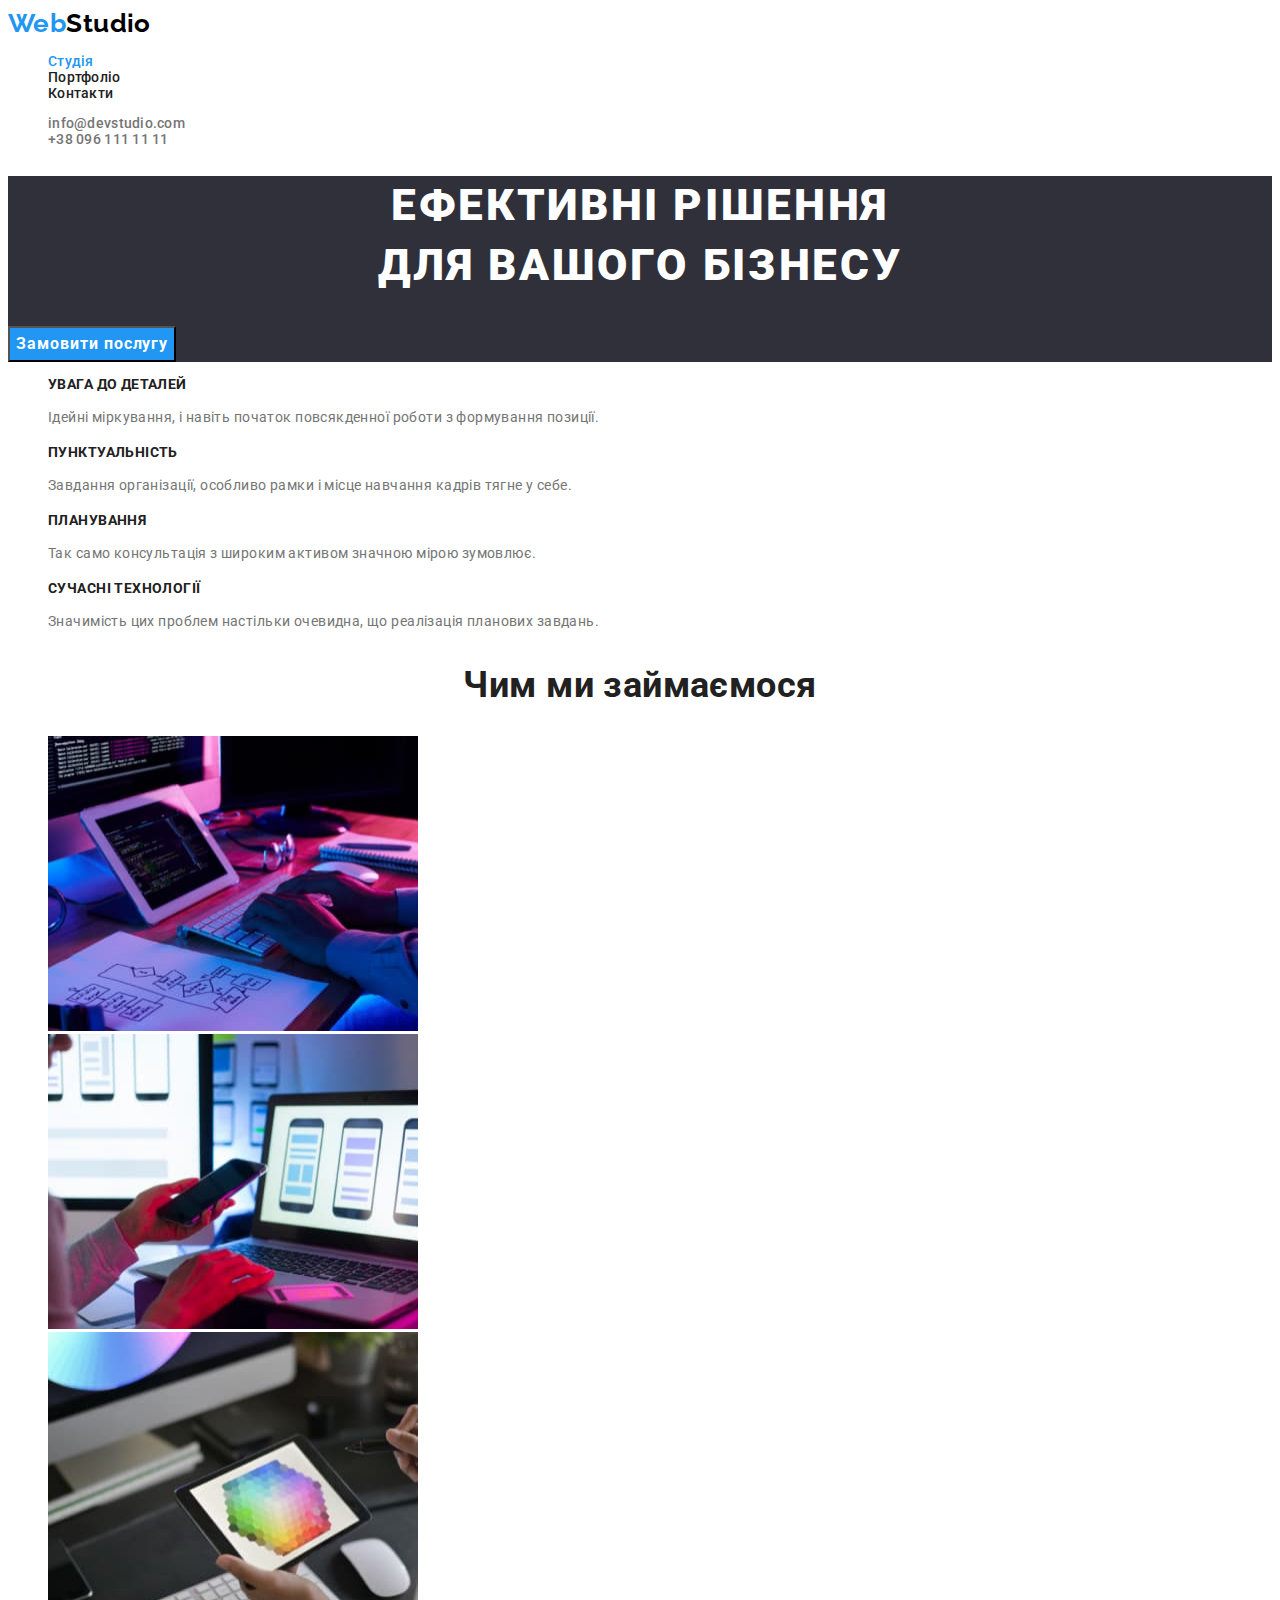
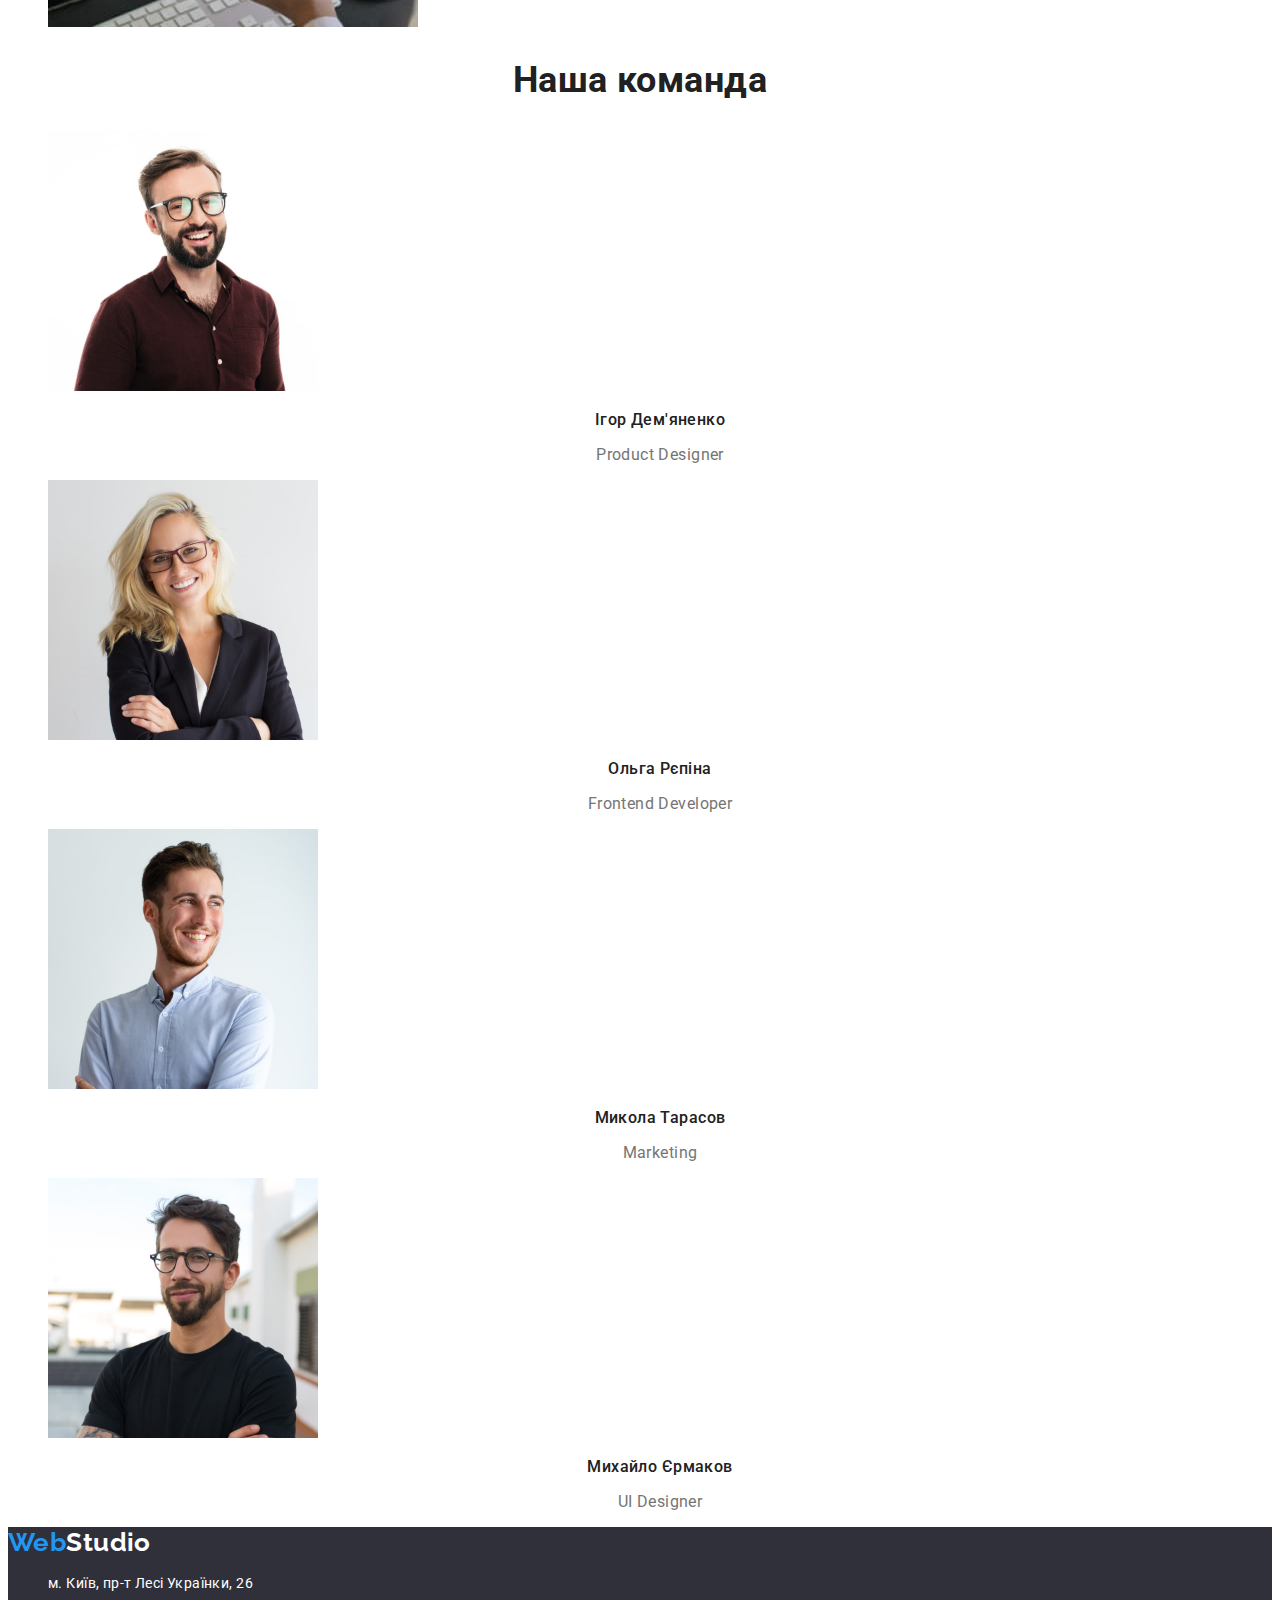
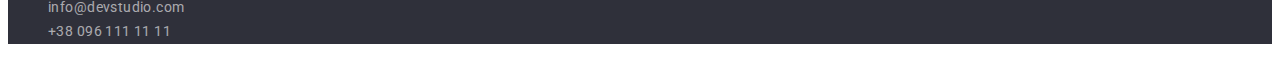
==== index.html @ 7720a864 "Initial commit" ====
<!DOCTYPE html>
<html lang="uk">
<head>
    <meta charset="UTF-8">
    <meta http-equiv="X-UA-Compatible" content="IE=edge">
    <meta name="viewport" content="width=device-width, initial-scale=1.0">
    <title>Студія</title>
    <link href="https://fonts.googleapis.com/css2?family=Raleway:wght@700&family=Roboto:wght@400;500;700;900&display=swap" rel="stylesheet">
    <link rel="stylesheet" href="./css/styles.css">
</head>
<body>
    <!--header-->
    <header class="header">
        <!--site logo-->
        <a lang="en" class="site-logo" href="./"><span class="site-logo-design">Web</span>Studio</a>
        <!--navigation-->
        <nav>
            <ul class="list">
                <li><a class="header-navigation-link current" href="./">Студія</a></li>
                <li><a class="header-navigation-link" href="./portfolio.html">Портфоліо</a></li>
                <li><a class="header-navigation-link" href="#">Контакти</a></li>
            </ul>
        </nav>
        <!--contacts in header-->
        <ul class="list">
            <li><a class="header-navigation-email" href="mailto:info@devstudio.com">info@devstudio.com</a></li>
            <li><a class="header-navigation-phone" href="tel:+380961111111">+38 096 111 11 11</a></li>
        </ul>
    </header>
    <!--main  data-->
    <main>
        <section class="hero">
            <h1 class="hero-title">Ефективні рішення<br>для вашого бізнесу</h1>
            <button class="hero-button" type="button">Замовити послугу</button>
        </section>
        <section>
            <!--company skills-->
            <!--пізніше цей заголовок сховаємо-->
            <h2 class="skills-title">Наші особливості</h2>
            <ul class="list">
                <li class="skill">
                    <h3 class="skill-title">Увага до деталей</h3>
                    <p class="skill-text">Ідейні міркування, і навіть початок повсякденної роботи з формування позиції.</p>
                </li>
                <li class="skill">
                    <h3 class="skill-title">Пунктуальність</h3>
                    <p class="skill-text">Завдання організації, особливо рамки і місце навчання кадрів тягне у себе.</p>
                </li>
                <li class="skill">
                    <h3 class="skill-title">Планування</h3>
                    <p class="skill-text">Так само консультація з широким активом значною мірою зумовлює.</p>
                </li>
                <li class="skill">
                    <h3 class="skill-title">Сучасні технології</h3>
                    <p class="skill-text">Значимість цих проблем настільки очевидна, що реалізація планових завдань.</p>
                </li>
            </ul>
            </section>
            <!--company works-->
        <section>
            <h2 class="company-works-title">Чим ми займаємося</h2>
            <ul class="list">
                <li class="work">
                    <img src="./images/work1.jpg" alt="Програмування" width="370" height="295">
                </li>
                <li class="work">
                    <img src="./images/work2.jpg" alt="Аналітика" width="370" height="295">
                </li>
                <li class="work">
                    <img src="./images/work3.jpg" alt="Дизайн" width="370" height="295">
                </li>
            </ul>
        </section>
        <!--company team-->
        <section>
            <h2 class="company-team-title">Наша команда</h2>
            <ul class="list">
                <li class="team-card">
                    <img src="./images/igordemyanenko.jpg" alt="Ігор Дем'яненко" width="270" height="260">
                    <h3 class="company-worker-name">Ігор Дем'яненко</h3>
                    <p class="company-worker-position">Product Designer</p>
                </li>
                <li class="team-card">
                    <img src="./images/olgarepina.jpg" alt="Ольга Рєпіна" width="270" height="260">
                    <h3 class="company-worker-name">Ольга Рєпіна</h3>
                    <p class="company-worker-position">Frontend Developer</p>
                </li>
                <li class="team-card">
                    <img src="./images/mykolatarasov.jpg" alt="Микола Тарасов" width="270" height="260">
                    <h3 class="company-worker-name">Микола Тарасов</h3>
                    <p class="company-worker-position">Marketing</p>
                </li>
                <li class="team-card">
                    <img src="./images/mykhailoyermakov.jpg" alt="Михайло Єрмаков" width="270" height="260">
                    <h3 class="company-worker-name">Михайло Єрмаков</h3>
                    <p class="company-worker-position">UI Designer</p>
                </li>
            </ul>
        </section>
    </main>
    <!--footer-->
    <footer class="footer">
        <a lang="en" class="site-logo footer-logo" href="./"><span class="site-logo-design">Web</span>Studio</a>
        <address>
            <ul class="list">
                <li class="footer-physical-address">м. Київ, пр-т Лесі Українки, 26</li>
                <li><a class="footer-contact" href="mailto:info@devstudio.com">info@devstudio.com</a></li>
                <li><a class="footer-contact" href="tel:+380961111111">+38 096 111 11 11</a></li>
            </ul>
        </address>
    </footer>
</body>
</html>
---- css/styles.css ----
:root {
    --body-text-color: #212121;
    --header-navigation-link-hover-color: #2196F3;
    --site-logo-color: #000000;
    --header-contacts-color: #757575;
    --header-navigation-link-color: #212121;
    --header-current-color: #2196F3;
    --hero-title-color: #FFFFFF;
    --hero-button-background-color: #2196F3;
    --hero-button-background-active-color: #188CE8;
    --hero-button-text-color: #FFFFFF;
    --skill-text-color: #757575;
    --company-works-title-color: #212121;
    --company-worker-name-color: #212121;
    --company-worker-position-color: #757575;
    --projects-filter-button-background: #F5F4FA;
    --projects-filter-button-hover-color: #FFFFFF;
    --projects-filter-button-hover-background-color: #2196F3;
    --projects-filter-button-text-color: #212121;
    --projects-link-color: #212121;
    --project-title-color: #212121;
    --projects-type-color: #757575;
    --footer-logo-color: #FFFFFF;
    --footer-background-color: #2F303A;
    --footer-physical-address-color: #FFFFFF;
    --footer-contacts-color: rgba(255, 255, 255, 0.6);
    --footer-contacts-hove-focus-color: #2196F3;
}

body {
    font-family: "Roboto", sans-serif;
    font-size: 14px;
    letter-spacing: 0.03em;
    color: var(--body-text-color);
}

.list {
    list-style: none;
}

.site-logo {
    font-family: "Raleway", sans-serif;
    font-style: normal;
    font-size: 26px;
    font-weight: 700;
    line-height: 1.1923;
    text-decoration: none;
    color: var(--site-logo-color);
}

.site-logo-design {
    color: var(--header-navigation-link-hover-color);
}

.header-navigation-link {
    font-style: normal;
    font-weight: 500;
    line-height: 1.1428;
    letter-spacing: 0.02em;
    text-decoration: none;
    color: var(--header-navigation-link-color);

}

.header-navigation-email,
.header-navigation-phone {
    font-weight: 500;
    line-height: 1.1428;
    letter-spacing: 0.02em;
    text-decoration: none;
    color: var(--header-contacts-color);
}

.header-navigation-link:hover,
.header-navigation-email:hover,
.header-navigation-phone:hover,
.header-navigation-link:focus,
.header-navigation-email:focus,
.header-navigation-phone:focus {
    color: var(--header-navigation-link-hover-color);
}

.current {
    color: var(--header-current-color);
}

.hero {
    background-color: var(--footer-background-color);
}

.hero-title {
    font-weight: 900;
    font-size: 44px;
    line-height: 1.3636;
    text-align: center;
    letter-spacing: 0.06em;
    text-transform: uppercase;
    color: var(--hero-title-color);
}

.hero-button {
    background: var(--hero-button-background-color);
    font-family: "Roboto", sans-serif;
    font-style: normal;
    font-size: 16px;
    font-weight: 700;
    line-height: 1.875;
    align-items: center;
    text-align: center;
    letter-spacing: 0.06em;
    cursor: pointer;
    color: var(--hero-button-text-color);
}

.hero-button:active {
    background: var(--hero-button-background-active-color);
}

.skill-title {
    font-style: normal;
    font-size: 14px;
    line-height: 1.1428;
    text-transform: uppercase;
}

.skill-text {
    font-style: normal;
    font-weight: 400;
    line-height: 1.7142;
    color: var(--skill-text-color);
}

.company-works-title,
.company-team-title {
    font-style: normal;
    font-size: 36px;
    line-height: 1.1666;
    text-align: center;
    color: var(--company-works-title-color);
}

.company-worker-name {
    font-style: normal;
    font-size: 16px;
    font-weight: 500;
    line-height: 1.1875;
    text-align: center;
    color: var(--company-worker-name-color);
}

.company-worker-position {
    font-size: 16px;
    line-height: 19px;
    text-align: center;
    color: var(--company-worker-position-color);
}

/* hide h1 */
.projects-title,
.skills-title {
    position: absolute;
    width: 1px;
    height: 1px;
    margin: -1px;
    padding: 0;
    overflow: hidden;
    border: 0;
    clip: rect(0 0 0 0);
}

.projects-filter-button {
    background: var(--projects-filter-button-background);
    font-family: "Roboto", sans-serif;
    font-style: normal;
    font-size: 16px;
    font-weight: 500;
    line-height: 1.625;
    text-align: center;
    letter-spacing: 0.03em;
    cursor: pointer;
    color: var(--projects-filter-button-text-color);
}

.projects-filter-button:hover,
.projects-filter-button:focus {
    background: var(--projects-filter-button-hover-background-color);
    color: var(--projects-filter-button-hover-color);
}

.project-link {
    text-decoration: none;
    color: var(--projects-link-color);
}

.project-title {
    font-style: normal;
    font-size: 18px;
    line-height: 2;
    letter-spacing: 0.06em;
    color: var(--project-title-color);
}

.project-type {
    font-style: normal;
    font-size: 16px;
    line-height: 1.875;
    color: var(--projects-type-color);
}

.footer {
    background-color: var(--footer-background-color);
}

.footer-logo {
    color: var(--footer-logo-color);
}

.footer-physical-address {
    font-style: normal;
    font-size: 14px;
    line-height: 1.7142;
    color: var(--footer-physical-address-color);
}

.footer-contact {
    font-style: normal;
    line-height: 1.7142;
    text-decoration: none;
    color: var(--footer-contacts-color);
}

.footer-contact:hover,
.footer-contact:focus {
    color: var(--footer-contacts-hove-focus-color);
}
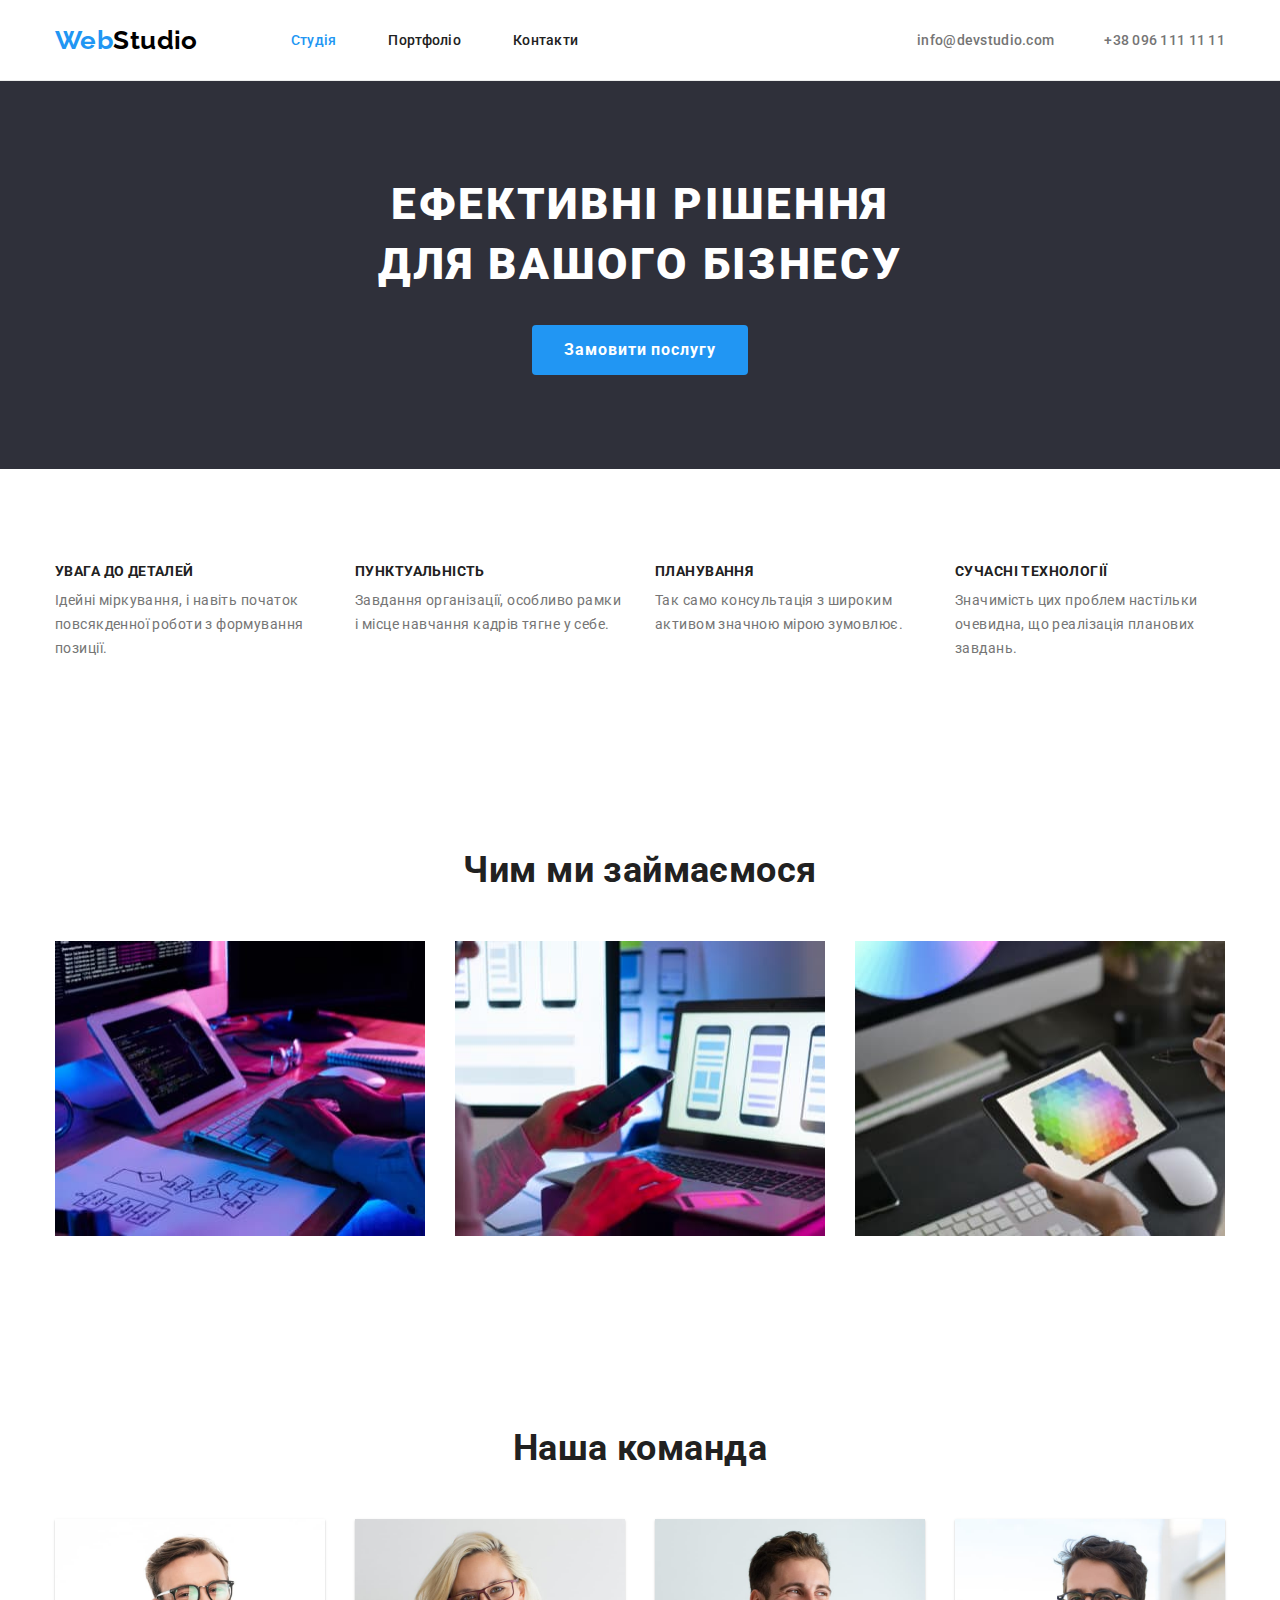
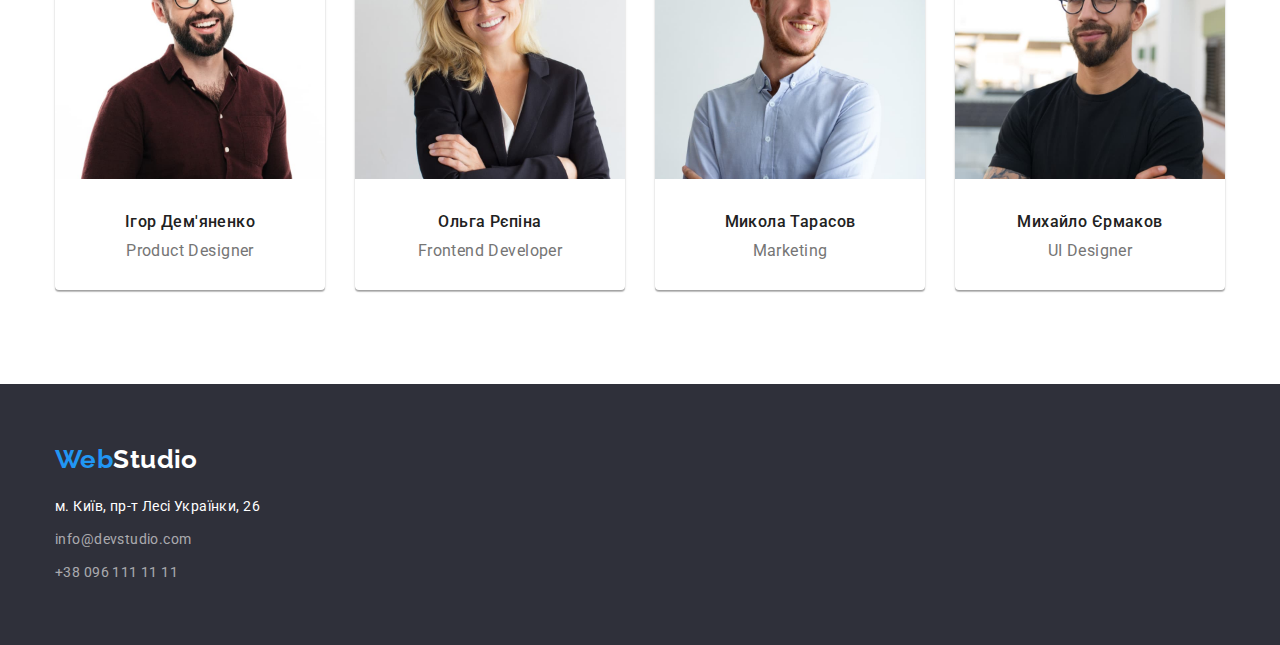
==== commit 57fc1e4a: "test index.html 31.10.2022" ====
--- a/index.html
+++ b/index.html
@@ -5,109 +5,122 @@
     <meta http-equiv="X-UA-Compatible" content="IE=edge">
     <meta name="viewport" content="width=device-width, initial-scale=1.0">
     <title>Студія</title>
+    <link rel="preconnect" href="https://fonts.googleapis.com">
+    <link rel="preconnect" href="https://fonts.gstatic.com" crossorigin>
     <link href="https://fonts.googleapis.com/css2?family=Raleway:wght@700&family=Roboto:wght@400;500;700;900&display=swap" rel="stylesheet">
+    <link rel="stylesheet" href="https://cdnjs.cloudflare.com/ajax/libs/modern-normalize/1.1.0/modern-normalize.css">
     <link rel="stylesheet" href="./css/styles.css">
 </head>
 <body>
     <!--header-->
     <header class="header">
-        <!--site logo-->
-        <a lang="en" class="site-logo" href="./"><span class="site-logo-design">Web</span>Studio</a>
-        <!--navigation-->
-        <nav>
-            <ul class="list">
-                <li><a class="header-navigation-link current" href="./">Студія</a></li>
-                <li><a class="header-navigation-link" href="./portfolio.html">Портфоліо</a></li>
-                <li><a class="header-navigation-link" href="#">Контакти</a></li>
+        <div class="header-navigation container">
+            <!--site logo-->
+            <a lang="en" class="site-logo" href="./"><span class="site-logo-design">Web</span>Studio</a>
+            <!--navigation-->
+            <nav>
+                <ul class="header-navigation-links list">
+                    <li class="list-item"><a class="header-navigation-link current" href="./">Студія</a></li>
+                    <li class="list-item"><a class="header-navigation-link" href="./portfolio.html">Портфоліо</a></li>
+                    <li class="list-item"><a class="header-navigation-link" href="#">Контакти</a></li>
+                </ul>
+            </nav>
+            <!--contacts in header-->
+            <ul class="header-navigation-contacts list">
+                <li class="list-item"><a class="header-navigation-email" href="mailto:info@devstudio.com">info@devstudio.com</a></li>
+                <li class="list-item"><a class="header-navigation-phone" href="tel:+380961111111">+38 096 111 11 11</a></li>
             </ul>
-        </nav>
-        <!--contacts in header-->
-        <ul class="list">
-            <li><a class="header-navigation-email" href="mailto:info@devstudio.com">info@devstudio.com</a></li>
-            <li><a class="header-navigation-phone" href="tel:+380961111111">+38 096 111 11 11</a></li>
-        </ul>
+        </div>
     </header>
     <!--main  data-->
     <main>
-        <section class="hero">
+        <section class="hero section">
             <h1 class="hero-title">Ефективні рішення<br>для вашого бізнесу</h1>
             <button class="hero-button" type="button">Замовити послугу</button>
         </section>
-        <section>
-            <!--company skills-->
-            <!--пізніше цей заголовок сховаємо-->
-            <h2 class="skills-title">Наші особливості</h2>
-            <ul class="list">
-                <li class="skill">
-                    <h3 class="skill-title">Увага до деталей</h3>
-                    <p class="skill-text">Ідейні міркування, і навіть початок повсякденної роботи з формування позиції.</p>
-                </li>
-                <li class="skill">
-                    <h3 class="skill-title">Пунктуальність</h3>
-                    <p class="skill-text">Завдання організації, особливо рамки і місце навчання кадрів тягне у себе.</p>
-                </li>
-                <li class="skill">
-                    <h3 class="skill-title">Планування</h3>
-                    <p class="skill-text">Так само консультація з широким активом значною мірою зумовлює.</p>
-                </li>
-                <li class="skill">
-                    <h3 class="skill-title">Сучасні технології</h3>
-                    <p class="skill-text">Значимість цих проблем настільки очевидна, що реалізація планових завдань.</p>
-                </li>
-            </ul>
+        <section class="section">
+            <div class="container">
+                <!--company skills-->
+                <!--пізніше цей заголовок сховаємо-->
+                <h2 class="skills-title">Наші особливості</h2>
+                <ul class="company-skills-list list">
+                    <li class="skill">
+                        <h3 class="skill-title">Увага до деталей</h3>
+                        <p class="skill-text">Ідейні міркування, і навіть початок повсякденної роботи з формування позиції.</p>
+                    </li>
+                    <li class="skill">
+                        <h3 class="skill-title">Пунктуальність</h3>
+                        <p class="skill-text">Завдання організації, особливо рамки і місце навчання кадрів тягне у себе.</p>
+                    </li>
+                    <li class="skill">
+                        <h3 class="skill-title">Планування</h3>
+                        <p class="skill-text">Так само консультація з широким активом значною мірою зумовлює.</p>
+                    </li>
+                    <li class="skill">
+                        <h3 class="skill-title">Сучасні технології</h3>
+                        <p class="skill-text">Значимість цих проблем настільки очевидна, що реалізація планових завдань.</p>
+                    </li>
+                </ul>
+            </div>
             </section>
             <!--company works-->
-        <section>
-            <h2 class="company-works-title">Чим ми займаємося</h2>
-            <ul class="list">
-                <li class="work">
-                    <img src="./images/work1.jpg" alt="Програмування" width="370" height="295">
-                </li>
-                <li class="work">
-                    <img src="./images/work2.jpg" alt="Аналітика" width="370" height="295">
-                </li>
-                <li class="work">
-                    <img src="./images/work3.jpg" alt="Дизайн" width="370" height="295">
-                </li>
-            </ul>
+        <section class="section">
+            <div class="container">
+                <h2 class="company-works-title">Чим ми займаємося</h2>
+                <ul class="company-works-list list">
+                    <li class="work">
+                        <img src="./images/work1.jpg" alt="Програмування" width="370" height="295">
+                    </li>
+                    <li class="work">
+                        <img src="./images/work2.jpg" alt="Аналітика" width="370" height="295">
+                    </li>
+                    <li class="work">
+                        <img src="./images/work3.jpg" alt="Дизайн" width="370" height="295">
+                    </li>
+                </ul>
+            </div>
         </section>
         <!--company team-->
-        <section>
-            <h2 class="company-team-title">Наша команда</h2>
-            <ul class="list">
-                <li class="team-card">
-                    <img src="./images/igordemyanenko.jpg" alt="Ігор Дем'яненко" width="270" height="260">
-                    <h3 class="company-worker-name">Ігор Дем'яненко</h3>
-                    <p class="company-worker-position">Product Designer</p>
-                </li>
-                <li class="team-card">
-                    <img src="./images/olgarepina.jpg" alt="Ольга Рєпіна" width="270" height="260">
-                    <h3 class="company-worker-name">Ольга Рєпіна</h3>
-                    <p class="company-worker-position">Frontend Developer</p>
-                </li>
-                <li class="team-card">
-                    <img src="./images/mykolatarasov.jpg" alt="Микола Тарасов" width="270" height="260">
-                    <h3 class="company-worker-name">Микола Тарасов</h3>
-                    <p class="company-worker-position">Marketing</p>
-                </li>
-                <li class="team-card">
-                    <img src="./images/mykhailoyermakov.jpg" alt="Михайло Єрмаков" width="270" height="260">
-                    <h3 class="company-worker-name">Михайло Єрмаков</h3>
-                    <p class="company-worker-position">UI Designer</p>
-                </li>
-            </ul>
+        <section class="section">
+            <div class="container">
+                <h2 class="company-team-title">Наша команда</h2>
+                <ul class="company-worker-list list">
+                    <li class="team-card">
+                        <img src="./images/igordemyanenko.jpg" alt="Ігор Дем'яненко" width="270" height="260">
+                        <h3 class="company-worker-name">Ігор Дем'яненко</h3>
+                        <p class="company-worker-position">Product Designer</p>
+                    </li>
+                    <li class="team-card">
+                        <img src="./images/olgarepina.jpg" alt="Ольга Рєпіна" width="270" height="260">
+                        <h3 class="company-worker-name">Ольга Рєпіна</h3>
+                        <p class="company-worker-position">Frontend Developer</p>
+                    </li>
+                    <li class="team-card">
+                        <img src="./images/mykolatarasov.jpg" alt="Микола Тарасов" width="270" height="260">
+                        <h3 class="company-worker-name">Микола Тарасов</h3>
+                        <p class="company-worker-position">Marketing</p>
+                    </li>
+                    <li class="team-card">
+                        <img src="./images/mykhailoyermakov.jpg" alt="Михайло Єрмаков" width="270" height="260">
+                        <h3 class="company-worker-name">Михайло Єрмаков</h3>
+                        <p class="company-worker-position">UI Designer</p>
+                    </li>
+                </ul>
+            </div>
         </section>
     </main>
     <!--footer-->
     <footer class="footer">
-        <a lang="en" class="site-logo footer-logo" href="./"><span class="site-logo-design">Web</span>Studio</a>
-        <address>
-            <ul class="list">
-                <li class="footer-physical-address">м. Київ, пр-т Лесі Українки, 26</li>
-                <li><a class="footer-contact" href="mailto:info@devstudio.com">info@devstudio.com</a></li>
-                <li><a class="footer-contact" href="tel:+380961111111">+38 096 111 11 11</a></li>
-            </ul>
-        </address>
+        <div class="container">
+            <a lang="en" class="site-logo footer-logo" href="./"><span class="site-logo-design">Web</span>Studio</a>
+            <address>
+                <ul class="footer-contacts-list list">
+                    <li class="footer-physical-address">м. Київ, пр-т Лесі Українки, 26</li>
+                    <li><a class="footer-contact" href="mailto:info@devstudio.com">info@devstudio.com</a></li>
+                    <li><a class="footer-contact" href="tel:+380961111111">+38 096 111 11 11</a></li>
+                </ul>
+            </address>
+        </div>
     </footer>
 </body>
 </html>--- a/css/styles.css
+++ b/css/styles.css
@@ -5,6 +5,7 @@
     --header-contacts-color: #757575;
     --header-navigation-link-color: #212121;
     --header-current-color: #2196F3;
+    --header-border-color: #ECECEC;
     --hero-title-color: #FFFFFF;
     --hero-button-background-color: #2196F3;
     --hero-button-background-active-color: #188CE8;
@@ -21,10 +22,14 @@
     --project-title-color: #212121;
     --projects-type-color: #757575;
     --footer-logo-color: #FFFFFF;
-    --footer-background-color: #2F303A;
+    --hero-footer-background-color: #2F303A;
     --footer-physical-address-color: #FFFFFF;
     --footer-contacts-color: rgba(255, 255, 255, 0.6);
     --footer-contacts-hove-focus-color: #2196F3;
+}
+
+html {
+    box-sizing: border-box;
 }
 
 body {
@@ -34,7 +39,40 @@
     color: var(--body-text-color);
 }
 
+h1,
+h2,
+h3,
+p {
+    margin-top: 0;
+    margin-bottom: 0;
+}
+
+.container {
+    margin-left: auto;
+    margin-right: auto;
+    padding-left: 15px;
+    padding-right: 15px;
+    width: 1200px;
+}
+
+.section {
+    padding-top: 94px;
+    padding-bottom: 94px;
+}
+
+.header {
+    /* background-color: tomato; */
+    border-bottom: 1px solid var(--header-border-color);
+}
+
+.header-navigation {
+    display: flex;
+    align-items: center;
+}
+
 .list {
+    padding: 0;
+    margin: 0;
     list-style: none;
 }
 
@@ -52,7 +90,33 @@
     color: var(--header-navigation-link-hover-color);
 }
 
+.header-navigation-links {
+    display: flex;
+    margin-left: 93px;
+}
+
+.header-navigation-links .header-navigation-link,
+.header-navigation-contacts .header-navigation-email,
+.header-navigation-contacts .header-navigation-phone {
+    padding-top: 32px;
+    padding-bottom: 32px;
+}
+
+.header-navigation-links .list-item + .list-item {
+    margin-left: 52px;
+}
+
+.header-navigation-contacts .list-item + .list-item {
+    margin-left: 50px;
+}
+
+.header-navigation-contacts {
+    display: flex;
+    margin-left: auto;
+}
+
 .header-navigation-link {
+    display: block;
     font-style: normal;
     font-weight: 500;
     line-height: 1.1428;
@@ -64,6 +128,7 @@
 
 .header-navigation-email,
 .header-navigation-phone {
+    display: block;
     font-weight: 500;
     line-height: 1.1428;
     letter-spacing: 0.02em;
@@ -85,10 +150,12 @@
 }
 
 .hero {
-    background-color: var(--footer-background-color);
+    text-align: center;
+    background-color: var(--hero-footer-background-color);
 }
 
 .hero-title {
+    margin-bottom: 30px;
     font-weight: 900;
     font-size: 44px;
     line-height: 1.3636;
@@ -100,6 +167,8 @@
 
 .hero-button {
     background: var(--hero-button-background-color);
+    width: 216px;
+    height: 50px;
     font-family: "Roboto", sans-serif;
     font-style: normal;
     font-size: 16px;
@@ -110,13 +179,28 @@
     letter-spacing: 0.06em;
     cursor: pointer;
     color: var(--hero-button-text-color);
+    border: none;
+    border-radius: 4px;
 }
 
 .hero-button:active {
     background: var(--hero-button-background-active-color);
 }
 
+.company-skills-list {
+    display: flex;
+}
+
+.company-skills-list .skill + .skill {
+    margin-left: 30px;
+}
+
+.skill {
+    width: 270px;
+}
+
 .skill-title {
+    margin-bottom: 10px;
     font-style: normal;
     font-size: 14px;
     line-height: 1.1428;
@@ -130,8 +214,17 @@
     color: var(--skill-text-color);
 }
 
+.company-works-list {
+    display: flex;
+}
+
+.company-works-list .work + .work {
+    margin-left: 30px;
+}
+
 .company-works-title,
 .company-team-title {
+    margin-bottom: 50px;
     font-style: normal;
     font-size: 36px;
     line-height: 1.1666;
@@ -139,7 +232,25 @@
     color: var(--company-works-title-color);
 }
 
+.company-worker-list {
+    display: flex;
+}
+
+.company-worker-list .team-card + .team-card{
+    margin-left: 30px;
+}
+
+.team-card {
+    /* background-color: red;
+    border: 2px solid black; */
+    box-shadow: 0px 1px 3px rgba(0, 0, 0, 0.12), 0px 1px 1px rgba(0, 0, 0, 0.14), 0px 2px 1px rgba(0, 0, 0, 0.2);
+    border-bottom-left-radius: 4px;
+    border-bottom-right-radius: 4px;
+}
+
 .company-worker-name {
+    padding-top: 30px;
+    margin-bottom: 10px;
     font-style: normal;
     font-size: 16px;
     font-weight: 500;
@@ -149,13 +260,14 @@
 }
 
 .company-worker-position {
+    padding-bottom: 30px;
     font-size: 16px;
     line-height: 19px;
     text-align: center;
     color: var(--company-worker-position-color);
 }
 
-/* hide h1 */
+/* hide h1, h2 */
 .projects-title,
 .skills-title {
     position: absolute;
@@ -208,14 +320,27 @@
 }
 
 .footer {
-    background-color: var(--footer-background-color);
+    background-color: var(--hero-footer-background-color);
 }
 
 .footer-logo {
+    display: block;
+    padding-top: 60px;
+    margin-bottom: 20px;
     color: var(--footer-logo-color);
 }
 
+.footer-contacts-list {
+    padding-bottom: 60px;
+}
+
+.footer-contacts-list li:not(:last-child) {
+    margin-bottom: 9px;
+}
+
 .footer-physical-address {
+    display: block;
+    margin-bottom: 9px;
     font-style: normal;
     font-size: 14px;
     line-height: 1.7142;
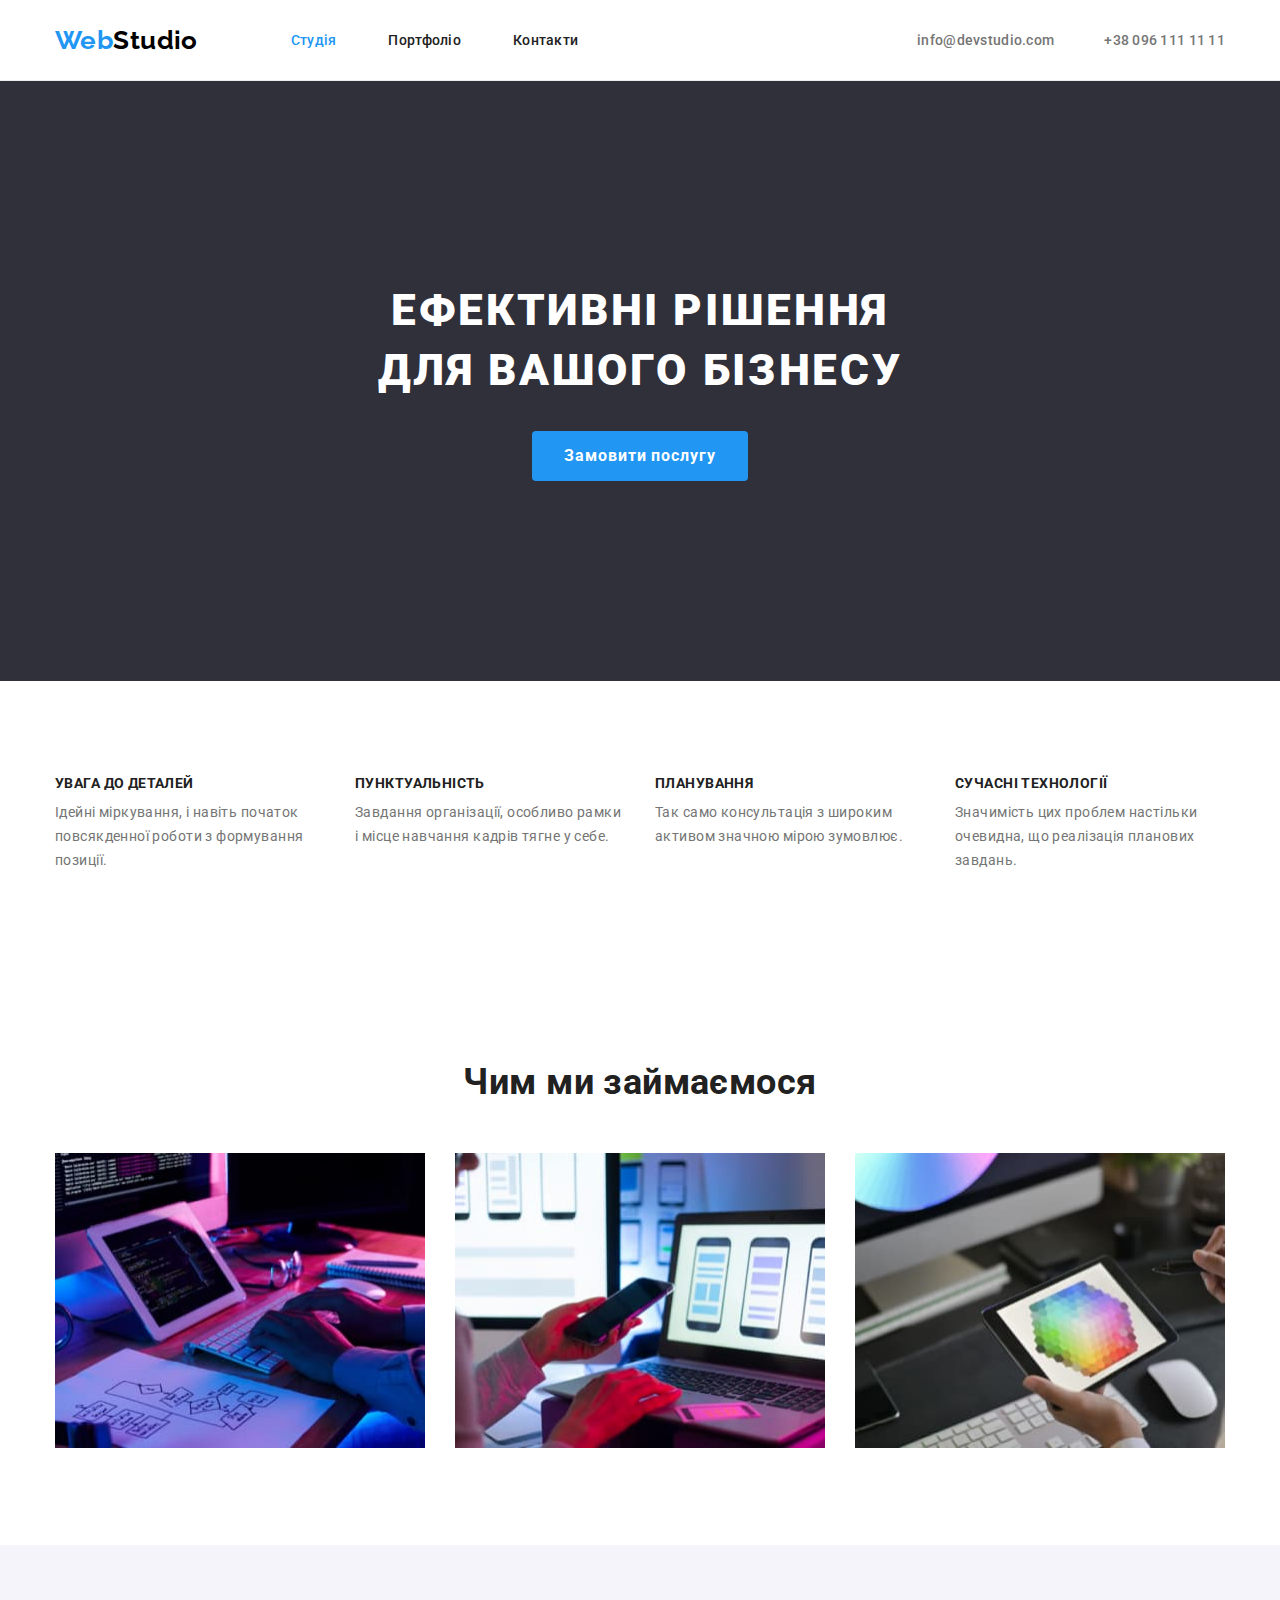
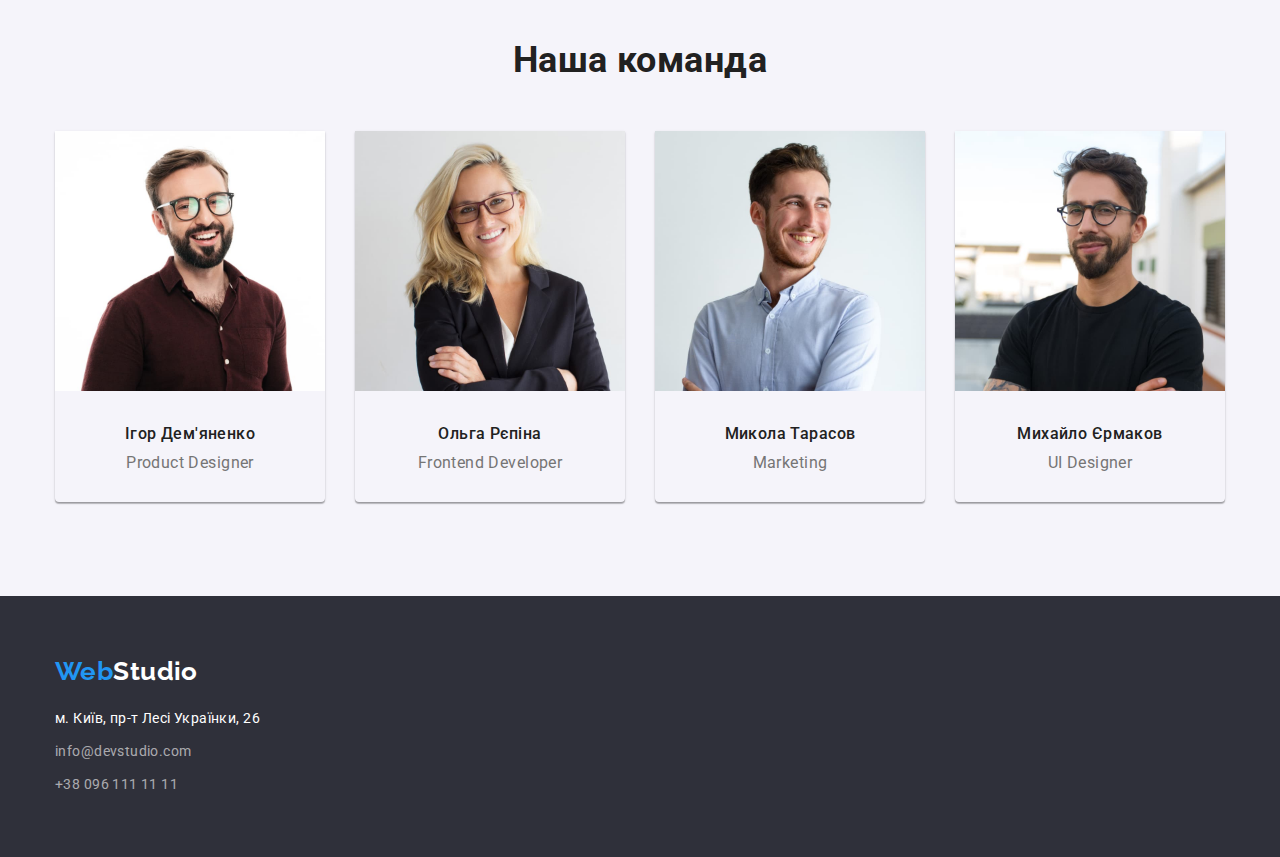
==== commit 82b2e7c4: "Updates" ====
--- a/index.html
+++ b/index.html
@@ -35,8 +35,10 @@
     <!--main  data-->
     <main>
         <section class="hero section">
-            <h1 class="hero-title">Ефективні рішення<br>для вашого бізнесу</h1>
-            <button class="hero-button" type="button">Замовити послугу</button>
+            <div class="container hero-container">
+                <h1 class="hero-title">Ефективні рішення<br>для вашого бізнесу</h1>
+                <button class="hero-button" type="button">Замовити послугу</button>
+            </div>
         </section>
         <section class="section">
             <div class="container">
@@ -81,7 +83,7 @@
             </div>
         </section>
         <!--company team-->
-        <section class="section">
+        <section class="company-team section">
             <div class="container">
                 <h2 class="company-team-title">Наша команда</h2>
                 <ul class="company-worker-list list">
--- a/css/styles.css
+++ b/css/styles.css
@@ -11,6 +11,7 @@
     --hero-button-background-active-color: #188CE8;
     --hero-button-text-color: #FFFFFF;
     --skill-text-color: #757575;
+    --company-team-background-color: #F5F4FA;
     --company-works-title-color: #212121;
     --company-worker-name-color: #212121;
     --company-worker-position-color: #757575;
@@ -21,6 +22,7 @@
     --projects-link-color: #212121;
     --project-title-color: #212121;
     --projects-type-color: #757575;
+    --projects-item-border-color: #EEEEEE;
     --footer-logo-color: #FFFFFF;
     --hero-footer-background-color: #2F303A;
     --footer-physical-address-color: #FFFFFF;
@@ -60,20 +62,19 @@
     padding-bottom: 94px;
 }
 
-.header {
-    /* background-color: tomato; */
-    border-bottom: 1px solid var(--header-border-color);
-}
-
-.header-navigation {
-    display: flex;
-    align-items: center;
-}
-
 .list {
     padding: 0;
     margin: 0;
     list-style: none;
+}
+
+.header {
+    border-bottom: 1px solid var(--header-border-color);
+}
+
+.header-navigation {
+    display: flex;
+    align-items: center;
 }
 
 .site-logo {
@@ -154,7 +155,13 @@
     background-color: var(--hero-footer-background-color);
 }
 
+.hero-container {
+    padding-top: 106px;
+    padding-bottom: 106px;
+}
+
 .hero-title {
+    display: block;
     margin-bottom: 30px;
     font-weight: 900;
     font-size: 44px;
@@ -167,8 +174,7 @@
 
 .hero-button {
     background: var(--hero-button-background-color);
-    width: 216px;
-    height: 50px;
+    padding: 10px 32px;
     font-family: "Roboto", sans-serif;
     font-style: normal;
     font-size: 16px;
@@ -196,7 +202,7 @@
 }
 
 .skill {
-    width: 270px;
+    flex-basis: calc(100% / 4);
 }
 
 .skill-title {
@@ -232,6 +238,10 @@
     color: var(--company-works-title-color);
 }
 
+.company-team {
+    background-color: var(--company-team-background-color);
+}
+
 .company-worker-list {
     display: flex;
 }
@@ -241,8 +251,6 @@
 }
 
 .team-card {
-    /* background-color: red;
-    border: 2px solid black; */
     box-shadow: 0px 1px 3px rgba(0, 0, 0, 0.12), 0px 1px 1px rgba(0, 0, 0, 0.14), 0px 2px 1px rgba(0, 0, 0, 0.2);
     border-bottom-left-radius: 4px;
     border-bottom-right-radius: 4px;
@@ -280,8 +288,19 @@
     clip: rect(0 0 0 0);
 }
 
+.projects-filter-buttons-list {
+    display: flex;
+    justify-content: center;
+    margin-bottom: 50px;
+}
+
+.projects-filter-buttons-list .projects-filter-item + .projects-filter-item {
+    margin-left: 8px;
+}
+
 .projects-filter-button {
     background: var(--projects-filter-button-background);
+    padding: 6px 22px;
     font-family: "Roboto", sans-serif;
     font-style: normal;
     font-size: 16px;
@@ -291,6 +310,8 @@
     letter-spacing: 0.03em;
     cursor: pointer;
     color: var(--projects-filter-button-text-color);
+    border: none;
+    border-radius: 4px;
 }
 
 .projects-filter-button:hover,
@@ -299,12 +320,30 @@
     color: var(--projects-filter-button-hover-color);
 }
 
+.projects-list {
+    display: flex;
+    flex-wrap: wrap;
+    margin-top: -30px;
+    margin-left: -30px;
+}
+
+.projects-item {
+    margin-top: 30px;
+    margin-left: 30px;
+    flex-basis: calc(100% / 3 - 30px);
+}
+
 .project-link {
     text-decoration: none;
     color: var(--projects-link-color);
 }
 
+.project-image {
+    display: block;
+}
+
 .project-title {
+    margin-bottom: 4px;
     font-style: normal;
     font-size: 18px;
     line-height: 2;
@@ -319,6 +358,12 @@
     color: var(--projects-type-color);
 }
 
+.project-content {
+    padding: 20px 24px;
+    border: 1px solid var(--projects-item-border-color);
+    border-top: none;
+}
+
 .footer {
     background-color: var(--hero-footer-background-color);
 }
@@ -357,4 +402,4 @@
 .footer-contact:hover,
 .footer-contact:focus {
     color: var(--footer-contacts-hove-focus-color);
-}
+}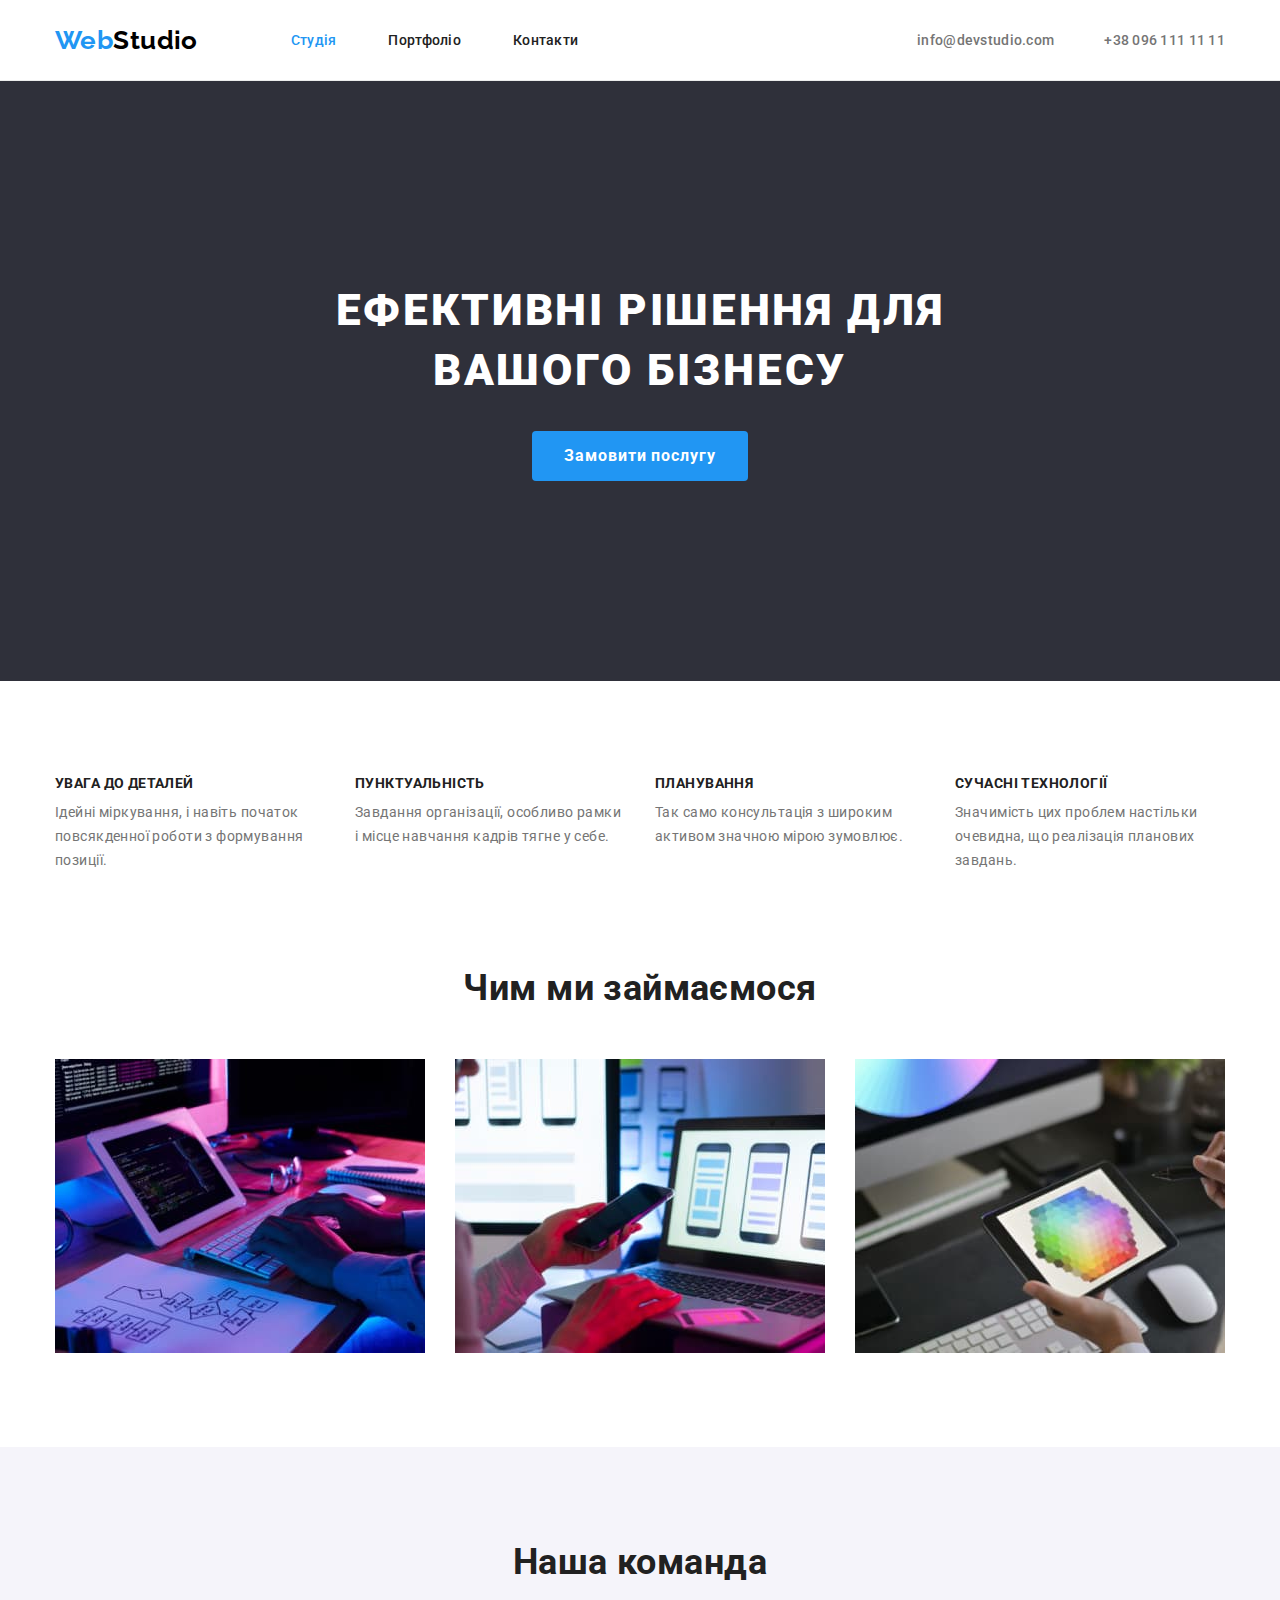
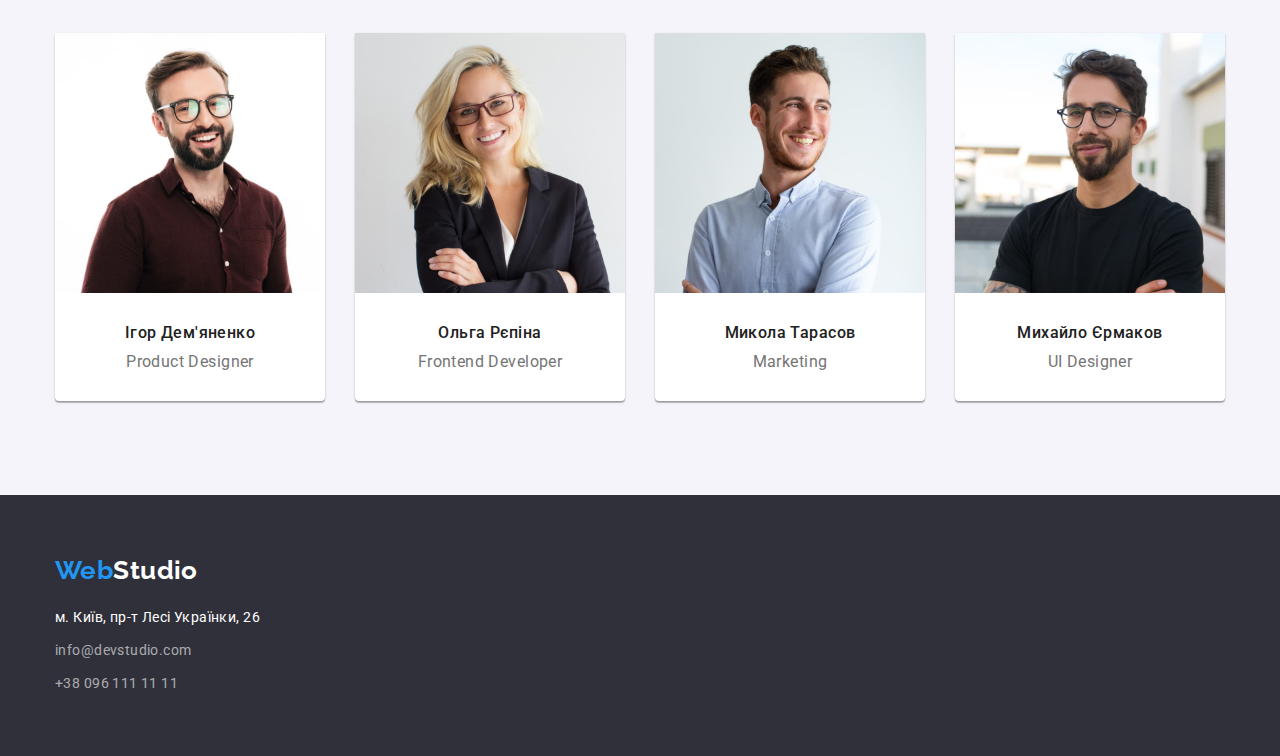
==== commit 3a6fc625: "Updates 02.11.2022 11:19" ====
--- a/index.html
+++ b/index.html
@@ -34,9 +34,9 @@
     </header>
     <!--main  data-->
     <main>
-        <section class="hero section">
-            <div class="container hero-container">
-                <h1 class="hero-title">Ефективні рішення<br>для вашого бізнесу</h1>
+        <section class="hero">
+            <div class="container">
+                <h1 class="hero-title">Ефективні рішення для вашого бізнесу</h1>
                 <button class="hero-button" type="button">Замовити послугу</button>
             </div>
         </section>
@@ -66,7 +66,7 @@
             </div>
             </section>
             <!--company works-->
-        <section class="section">
+        <section class="section company-works-section">
             <div class="container">
                 <h2 class="company-works-title">Чим ми займаємося</h2>
                 <ul class="company-works-list list">
@@ -89,23 +89,31 @@
                 <ul class="company-worker-list list">
                     <li class="team-card">
                         <img src="./images/igordemyanenko.jpg" alt="Ігор Дем'яненко" width="270" height="260">
-                        <h3 class="company-worker-name">Ігор Дем'яненко</h3>
-                        <p class="company-worker-position">Product Designer</p>
+                        <div class="worker-description">
+                            <h3 class="company-worker-name">Ігор Дем'яненко</h3>
+                            <p class="company-worker-position">Product Designer</p>
+                        </div>
                     </li>
                     <li class="team-card">
                         <img src="./images/olgarepina.jpg" alt="Ольга Рєпіна" width="270" height="260">
-                        <h3 class="company-worker-name">Ольга Рєпіна</h3>
-                        <p class="company-worker-position">Frontend Developer</p>
+                        <div class="worker-description">
+                            <h3 class="company-worker-name">Ольга Рєпіна</h3>
+                            <p class="company-worker-position">Frontend Developer</p>
+                        </div>
                     </li>
                     <li class="team-card">
                         <img src="./images/mykolatarasov.jpg" alt="Микола Тарасов" width="270" height="260">
-                        <h3 class="company-worker-name">Микола Тарасов</h3>
-                        <p class="company-worker-position">Marketing</p>
+                        <div class="worker-description">
+                            <h3 class="company-worker-name">Микола Тарасов</h3>
+                            <p class="company-worker-position">Marketing</p>
+                        </div>
                     </li>
                     <li class="team-card">
                         <img src="./images/mykhailoyermakov.jpg" alt="Михайло Єрмаков" width="270" height="260">
-                        <h3 class="company-worker-name">Михайло Єрмаков</h3>
-                        <p class="company-worker-position">UI Designer</p>
+                        <div class="worker-description">
+                            <h3 class="company-worker-name">Михайло Єрмаков</h3>
+                            <p class="company-worker-position">UI Designer</p>
+                        </div>
                     </li>
                 </ul>
             </div>
--- a/css/styles.css
+++ b/css/styles.css
@@ -12,6 +12,7 @@
     --hero-button-text-color: #FFFFFF;
     --skill-text-color: #757575;
     --company-team-background-color: #F5F4FA;
+    --company-team-card-color: #FFFFFF;
     --company-works-title-color: #212121;
     --company-worker-name-color: #212121;
     --company-worker-position-color: #757575;
@@ -49,6 +50,12 @@
     margin-bottom: 0;
 }
 
+img {
+    display: block;
+    max-width: 100%;
+    height: auto;
+}
+
 .container {
     margin-left: auto;
     margin-right: auto;
@@ -151,17 +158,17 @@
 }
 
 .hero {
+    padding-top: 200px;
+    padding-bottom: 200px;
     text-align: center;
     background-color: var(--hero-footer-background-color);
 }
 
-.hero-container {
-    padding-top: 106px;
-    padding-bottom: 106px;
-}
-
 .hero-title {
     display: block;
+    width: 696px;
+    margin-left: auto;
+    margin-right: auto;
     margin-bottom: 30px;
     font-weight: 900;
     font-size: 44px;
@@ -220,6 +227,10 @@
     color: var(--skill-text-color);
 }
 
+.company-works-section {
+    padding-top: 0;
+}
+
 .company-works-list {
     display: flex;
 }
@@ -251,13 +262,19 @@
 }
 
 .team-card {
+    background-color: var(--company-team-card-color);
     box-shadow: 0px 1px 3px rgba(0, 0, 0, 0.12), 0px 1px 1px rgba(0, 0, 0, 0.14), 0px 2px 1px rgba(0, 0, 0, 0.2);
     border-bottom-left-radius: 4px;
     border-bottom-right-radius: 4px;
 }
 
+.worker-description {
+    padding-top: 30px;
+    padding-bottom: 30px;
+}
+
 .company-worker-name {
-    padding-top: 30px;
+    
     margin-bottom: 10px;
     font-style: normal;
     font-size: 16px;
@@ -268,7 +285,7 @@
 }
 
 .company-worker-position {
-    padding-bottom: 30px;
+    
     font-size: 16px;
     line-height: 19px;
     text-align: center;
@@ -338,10 +355,6 @@
     color: var(--projects-link-color);
 }
 
-.project-image {
-    display: block;
-}
-
 .project-title {
     margin-bottom: 4px;
     font-style: normal;
@@ -365,18 +378,15 @@
 }
 
 .footer {
+    padding-top: 60px;
+    padding-bottom: 60px;
     background-color: var(--hero-footer-background-color);
 }
 
 .footer-logo {
     display: block;
-    padding-top: 60px;
     margin-bottom: 20px;
     color: var(--footer-logo-color);
-}
-
-.footer-contacts-list {
-    padding-bottom: 60px;
 }
 
 .footer-contacts-list li:not(:last-child) {
